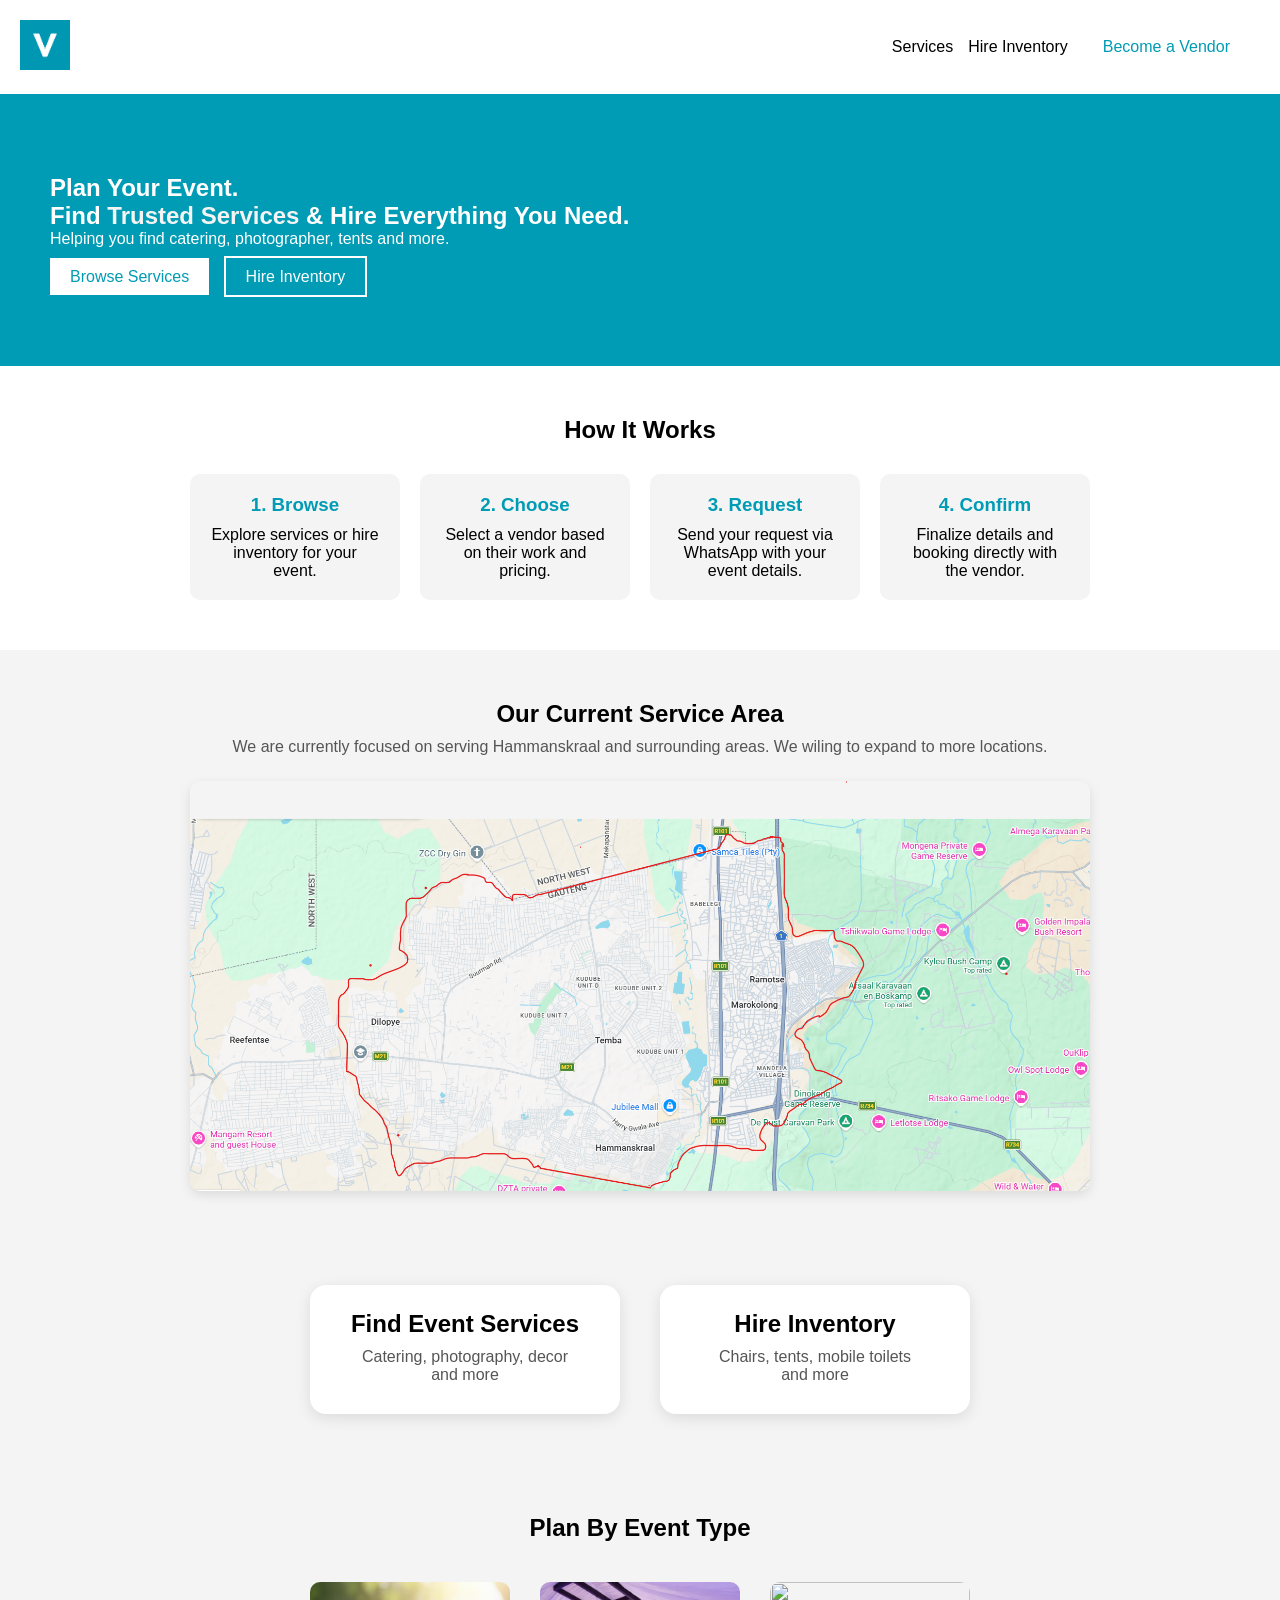
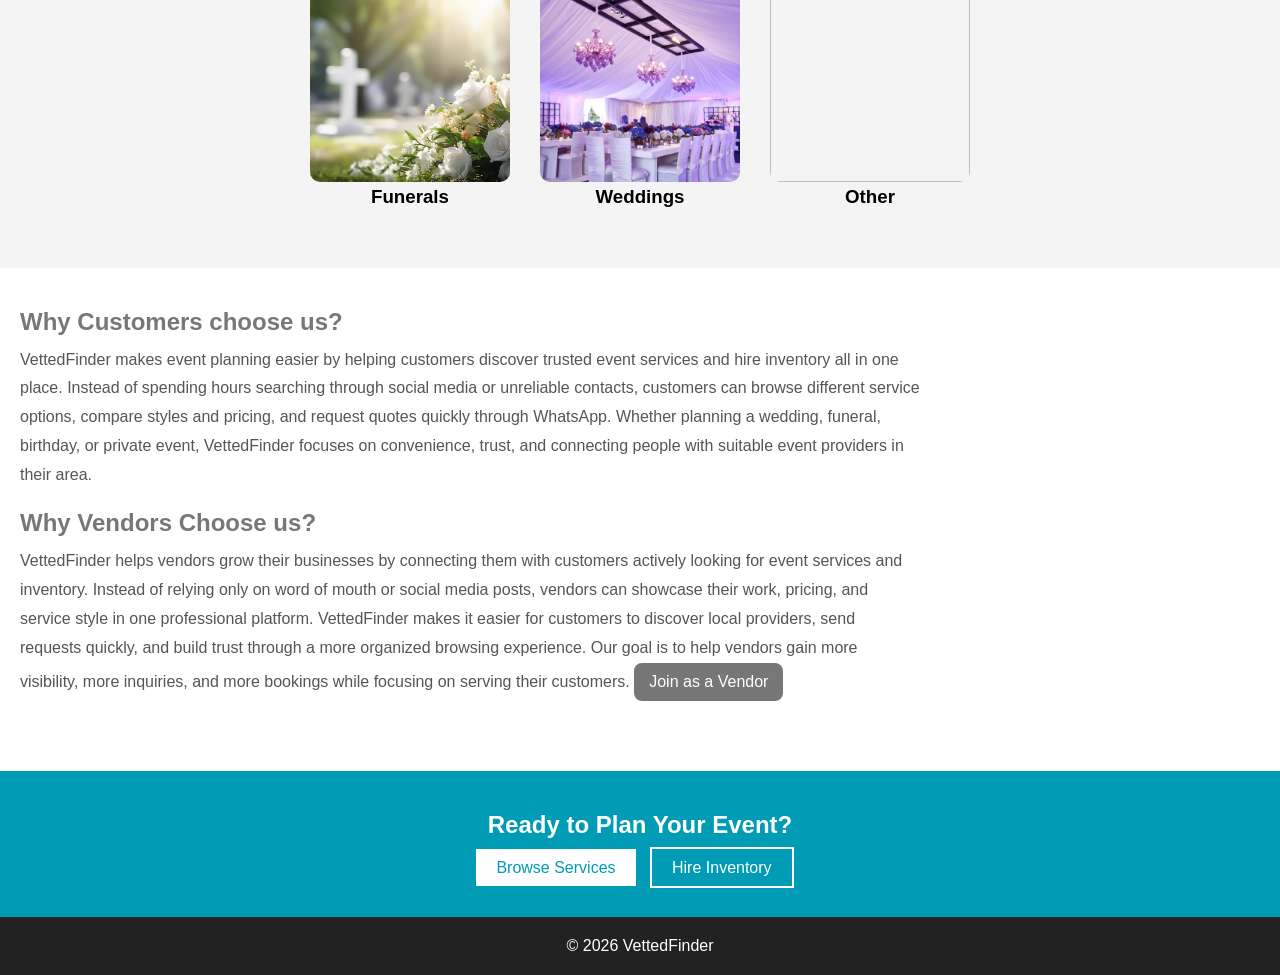
==== index.html @ cc89cd2c "Improved mobile navbar and logo" ====
<!DOCTYPE html>
<html lang="en">
<head>
  <meta charset="UTF-8">

  <meta name="viewport" content="width=device-width, initial-scale=1.0">
  <meta name="description" content="VettedFinder helps you find trusted event vendors and hire inventory for weddings, funerals, parties and more in South Africa.">
  <title>VettedFinder</title>
  <meta name="google-site-verification" content="1peoQEqhbcGhERuUjYC9sLzSZOhlC1LPbMA-dRNfGwM" />

  <link rel="icon" type="image/png" href="images/favicon.png">

  <link rel="stylesheet" href="styles.css">
  <link rel="stylesheet" href="queries.css">

  <!-- Google tag (gtag.js) -->
<script async src="https://www.googletagmanager.com/gtag/js?id=G-PCH6VZW5XM"></script>
<script>
  window.dataLayer = window.dataLayer || [];
  function gtag(){dataLayer.push(arguments);}
  gtag('js', new Date());

  gtag('config', 'G-PCH6VZW5XM');
</script>
</head>
<body>

<!-- HEADER -->
<header class="navbar">

  <!-- LOGO -->
  <a href="index.html" class="logo">
    <img src="images/logo.png" alt="VettedFinder Logo">
  </a>

  <!-- HAMBURGER -->
  <div class="hamburger" onclick="toggleMenu()">
    ☰
  </div>

  <!-- NAVIGATION -->
  <nav id="mobileMenu">
    <a href="services.html">Services</a>
    <a href="inventory.html">Hire Inventory</a>

    <a href="https://wa.me/27695394846?text=Hi%20I%20want%20to%20join%20VettedFinder%20as%20a%20vendor.%20My%20service%20is:"
       class="btn primary"
       target="_blank">
       Become a Vendor
    </a>
  </nav>

</header>

<!-- HERO -->
<section class="hero">
  <div class="hero-text">
    <h1>Plan Your Event.<br>
      Find <span>Trusted Services</span> & Hire Everything You Need.</h1>

    <p>Helping you find catering, photographer, tents and more.</p>

    <div class="hero-buttons">
      <a href="services.html" class="btn primary">Browse Services</a>
      <a href="inventory.html" class="btn secondary">Hire Inventory</a>
    </div>
  </div>
</section>

<section class="how-it-works">
  <h2>How It Works</h2>

  <div class="steps">

    <div class="step">
      <h3>1. Browse</h3>
      <p>Explore services or hire inventory for your event.</p>
    </div>

    <div class="step">
      <h3>2. Choose</h3>
      <p>Select a vendor based on their work and pricing.</p>
    </div>

    <div class="step">
      <h3>3. Request</h3>
      <p>Send your request via WhatsApp with your event details.</p>
    </div>

    <div class="step">
      <h3>4. Confirm</h3>
      <p>Finalize details and booking directly with the vendor.</p>
    </div>

  </div>
</section>

<section class="focus-area">
  <h2>Our Current Service Area</h2>
  <p>We are currently focused on serving Hammanskraal and surrounding areas. We wiling to expand to more locations.</p>

  <img src="images/focus-area.png" alt="Service Area Map">
</section>

<!-- SERVICES VS INVENTORY -->
<section class="split">
  <div class="card">
    <h2>Find Event Services</h2>
    <p>Catering, photography, decor and more</p>
  </div>

  <div class="card">
    <h2>Hire Inventory</h2>
    <p>Chairs, tents, mobile toilets and more</p>
  </div>
</section>

<!-- EVENT TYPES -->
<section class="events">
  <h2>Plan By Event Type</h2>

  <div class="event-grid">
    <div class="event-card">
      <img src="images/funeral.jpg">
      <h3>Funerals</h3>
    </div>

    <div class="event-card">
      <img src="images/wedding.jpg">
      <h3>Weddings</h3>
    </div>

    <div class="event-card">
        <img src="images/Other.jpg">
        <h3>Other</h3>
    </div>
  </div>
</section>

<!-- WHY CHOOSE US -->
<section class="why-us">

  <h2>Why Customers choose us?</h2>

  <p>
    VettedFinder makes event planning easier by helping customers discover trusted event services and hire inventory all in one place. Instead of spending hours searching through social media or unreliable contacts, customers can browse different service options, compare styles and pricing, and request quotes quickly through WhatsApp. Whether planning a wedding, funeral, birthday, or private event, VettedFinder focuses on convenience, trust, and connecting people with suitable event providers in their area.
  </p>

</section>

<!-- WHY VENDORS CHOOSE US -->
<section class="why-vendors">

  <h2>Why Vendors Choose us?</h2>

  <p>
    VettedFinder helps vendors grow their businesses by connecting them with customers actively looking for event services and inventory. Instead of relying only on word of mouth or social media posts, vendors can showcase their work, pricing, and service style in one professional platform. VettedFinder makes it easier for customers to discover local providers, send requests quickly, and build trust through a more organized browsing experience. Our goal is to help vendors gain more visibility, more inquiries, and more bookings while focusing on serving their customers.
  
  <a href="https://wa.me/27695394846?text=Hi%20I%20want%20to%20join%20VettedFinder%20as%20a%20vendor" 
     class="btn primary" 
     target="_blank">
     Join as a Vendor
  </a>
  </p>

</section>

<!-- CTA -->
<section class="cta-section">
  <h2>Ready to Plan Your Event?</h2>
  <div class="hero-buttons">
    <a href="services.html" class="btn primary">Browse Services</a>
    <a href="#" class="btn secondary">Hire Inventory</a>
  </div>
</section>

<!-- FOOTER -->
<footer>
  <p>© 2026 VettedFinder</p>
</footer>

<script>
function toggleMenu() {
  document.getElementById("mobileMenu").classList.toggle("active");
}
</script>

</body>
</html>
---- styles.css ----
* {
  margin: 0;
  padding: 0;
  font-family: Arial, sans-serif;
}

html{
  font-size: 100%;
  /* 10px / 16px x 100 = 62.5% */
}
body {
  background: #f4f4f4;
}

/* NAVBAR */
.navbar {
  display: flex;
  justify-content: space-between;
  align-items: center;

  padding: 20px;
  background: white;

  position: relative;
}

/* LOGO IMAGE */
.logo img {
  height: 50px;
}

/* NAVIGATION */
nav {
  display: flex;
  align-items: center;
  gap: 15px;
}

nav a {
  text-decoration: none;
  color: black;
}

/* HAMBURGER */
.hamburger {
  display: none;
  font-size: 32px;
  cursor: pointer;
  color: #009BB4;
}

/* HERO */
.hero {
  background: #009BB4;
  color: white;
  padding: 80px 50px;
}

.hero span {
  color: #f4f4f4;
}

.hero-buttons {
  margin-top: 20px;
}

.btn {
  padding: 10px 20px;
  text-decoration: none;
  margin-right: 10px;
}

.primary {
  background: white;
  color: #009BB4;
}

.secondary {
  border: 2px solid white;
  color: white;
}

/* SPLIT */
.split {
  display: flex;
  justify-content: center;
  gap: 40px;
  padding: 40px;
}

.card {
  background: white;
  padding: 30px;
  width: 40%;
  text-align: center;

  display: flex;
  flex-direction: column;
  justify-content: center;
  align-items: center;

  border-radius: 10px;
}

/* EVENTS */
.events {
  text-align: center;
  padding: 40px;
}

.event-card {
  width: 200px;
}

.event-card img {
  width: 100%;
  border-radius: 10px;
}

/* CTA */
.cta-section {
  text-align: center;
  padding: 40px;
  background: #009BB4;
  color: white;
}

/* FOOTER */
footer {
  text-align: center;
  padding: 20px;
  background: #222;
  color: white;
}

.card .btn {
  margin-top: 15px;
  display: inline-block;
}

.card {
  background: white;
  padding: 25px;
  border-radius: 12px;
  text-align: center;
  width: 100%;

  box-shadow: 0 6px 15px rgba(0,0,0,0.1);
}

/* VENDOR PAGE FORM STYLING */

.request-form {
  display: flex;
  flex-direction: column;
  gap: 15px;

  max-width: 400px;
  margin: 40px auto;
  padding: 25px;

  background: white;
  border-radius: 10px;

  box-shadow: 0 4px 10px rgba(0,0,0,0.1);
}

.request-form h3 {
  text-align: center;
  color: #009BB4;
}

.request-form input,
.request-form textarea {
  padding: 10px;
  border: 1px solid #ccc;
  border-radius: 5px;
  font-size: 14px;
}

.request-form textarea {
  min-height: 80px;
  resize: none;
}

/* Button improvement */
.request-form .btn {
  background: #009BB4;
  color: white;
  border: none;
  cursor: pointer;
  text-align: center;
}

.request-form .btn:hover {
  opacity: 0.9;
}
/* VENDOR PAGE */

.vendors {
  padding: 40px;
  text-align: center;
}

.vendors h2 {
  margin-bottom: 30px;
}

/* CARD */
.vendor-card {
  background: white;
  width: 250px;
  padding: 20px;
  border-radius: 10px;

  box-shadow: 0 4px 10px rgba(0,0,0,0.1);

  display: flex;
  flex-direction: column;
  align-items: center;
  gap: 10px;
}

/* IMAGE */
.vendor-card img {
  width: 100%;
  border-radius: 8px;
}

/* TEXT */
.vendor-card h3 {
  margin-top: 10px;
}

.vendor-id {
  color: gray;
  font-size: 13px;
}

/* BUTTON */
.vendor-card .btn {
  margin-top: 10px;
  width: 100%;
  text-align: center;
}
.event-card img {
  width: 100%;
  height: 200px;       /* 👈 controls height */
  object-fit: cover;   /* 👈 crops image nicely */
  border-radius: 10px;
}

.card img {
  width: 100%;
  height: 200px;
  object-fit: cover;
  border-radius: 8px;
}

.focus-area {
  text-align: center;
  padding: 50px 20px;
  background: #f4f4f4;
}

.focus-area h2 {
  margin-bottom: 10px;
}

.focus-area p {
  margin-bottom: 25px;
  color: #555;
}

.focus-area img {
  width: 100%;
  max-width: 900px;
  border-radius: 10px;
  box-shadow: 0 4px 12px rgba(0,0,0,0.1);
}

/* HOW IT WORKS SECTION */

.how-it-works {
  padding: 50px 20px;
  text-align: center;
  background: #ffffff;
}

.how-it-works h2 {
  margin-bottom: 30px;
}

/* STEPS GRID */
.steps {
  display: grid;
  grid-template-columns: repeat(4, 1fr);
  gap: 20px;

  max-width: 900px;
  margin: 0 auto;
}

/* EACH STEP */
.step {
  background: #f4f4f4;
  padding: 20px;
  border-radius: 10px;
}

.step h3 {
  color: #009BB4;
  margin-bottom: 10px;
}

/* IMAGE GALLERY */
.vendor-images {
  display: flex;
  gap: 5px;
}

.vendor-images img {
  width: 50%;
  height: 120px;
  object-fit: cover;
  border-radius: 8px;
}

/* RATING */
.rating {
  color: #f4b400; /* gold stars */
  font-size: 14px;
}

/* PRICE */
.price {
  color: #009BB4;
  font-weight: bold;
}

/* INVENTORY PAGE */

.events{
    padding: 60px 20px;
    text-align: center;
}

.events h1{
    margin-bottom: 10px;
    color: #009BB4;
}

.events p{
    color: #666;
}

/* GRID */

.event-grid{
    display: flex;
    justify-content: center;
    gap: 30px;
    flex-wrap: wrap;
    margin-top: 40px;
}

/* CARD */

.card{
    background: white;
    width: 260px;
    border-radius: 16px;
    overflow: hidden;
    text-align: center;
    box-shadow: 0 4px 15px rgba(0,0,0,0.1);
    padding-bottom: 20px;
    transition: 0.3s;
}

.card:hover{
    transform: translateY(-5px);
}

/* CARD IMAGES */

.card img{
    width: 100%;
    height: 220px;
    object-fit: cover;
}

/* CARD TEXT */

.card h3{
    margin-top: 15px;
}

.card p{
    padding: 10px 20px;
    color: #555;
}

/* BUTTON */

.card a{
    display: inline-block;
    margin-top: 10px;
    text-decoration: none;
    background: #009BB4;
    color: white;
    padding: 10px 18px;
    border-radius: 8px;
}

/* POPUP */

.popup{
    position: fixed;
    top: 0;
    left: 0;

    width: 100%;
    height: 100%;

    background: rgba(0,0,0,0.5);

    display: none;
    justify-content: center;
    align-items: center;

    z-index: 1000;
}

.popup-content{
    background: white;
    width: 90%;
    max-width: 400px;

    padding: 30px;
    border-radius: 16px;

    text-align: center;

    position: relative;
}

.popup-content h2{
    color: #009BB4;
    margin-bottom: 15px;
}

.popup-content p{
    color: #555;
    margin-bottom: 25px;
    line-height: 1.6;
}

/* CLOSE BUTTON */

.close-btn{
    position: absolute;
    top: 15px;
    right: 20px;

    font-size: 28px;
    cursor: pointer;
}

/* BUTTON */

.popup-btn{
    display: inline-block;

    background: #009BB4;
    color: white;

    padding: 12px 20px;

    border-radius: 8px;

    text-decoration: none;
}

.vendor-grid{
    display: flex;
    justify-content: center;
    gap: 30px;
    flex-wrap: wrap;

    margin-top: 40px;
}

.vendor-card{
    width: 280px;
    background: white;

    border-radius: 15px;
    padding: 20px;

    text-align: center;

    box-shadow: 0 2px 10px rgba(0,0,0,0.1);
}

.vendor-images{
    display: flex;
    gap: 10px;
}

.vendor-images img{
    width: 50%;
    height: 180px;

    object-fit: cover;
    border-radius: 10px;
}

.vendor-card .btn{
    display: inline-block;

    margin-top: 15px;
    padding: 12px 20px;

    background: #00a8c6;
    color: white;

    text-decoration: none;
    border-radius: 8px;

    width: 80%;

    box-sizing: border-box;
}

.vendor-card{
    overflow: hidden;
}

/* WHY US SECTION */

.why-us{
    background: white;

    padding: 40px 20px;
    padding-bottom: 20px;

    text-align: auto;
}

.why-us h2{
    color: #777;

    margin-bottom: 10px;
}

.why-us p{
    max-width: 900px;

    margin: 0;

    line-height: 1.8;

    color: #555;
}

/* WHY VENDORS SECTION */

.why-vendors{
    background: white;

    padding: 0px 20px;

    text-align: auto;
    margin-bottom: 0;
    padding-bottom: 40px;
}

.why-vendors h2{
     margin-bottom: 10px;
    color: #777;
}

.why-vendors p{
    max-width: 900px;

    margin: 0;

    line-height: 1.8;

    margin-bottom: 30px;
    color: #555;
}

.why-vendors .btn{
    background: #777;
    color: white;

    padding: 5px 15px;

    border-radius: 8px;

    text-decoration: none;

    display: inline-block;
}

/* SERVICES GRID */

.service-grid{
    display: flex;
    flex-wrap: wrap;
    justify-content: center;
    align-items: center;
    gap: 10px;
}

/* SERVICE CARDS */

.service-card{
    width: 90%;
    max-width: 280px;

    margin: 0 auto;

    display: flex;
    flex-direction: column;
    align-items: center;

    text-align: center;
}

.service-grid{
    display: flex;
    flex-wrap: wrap;
    justify-content: center;
    gap: 30px;
    margin-top: 40px;
}

.service-card{
    background: white;
    width: 260px;
    border-radius: 16px;
    overflow: hidden;
    text-align: center;
    box-shadow: 0 4px 15px rgba(0,0,0,0.1);
    padding-bottom: 20px;
    transition: 0.3s;
}

.service-card:hover{
    transform: translateY(-5px);
}

/* CARD IMAGES */

.service-card img{
    width: calc(100% - 20px);
     margin: 12px 12px 0 12px;
     border-radius: 12px;
    display: block;
    height: 220px;
    object-fit: cover;
}

/* CARD TEXT */

.service-card h3{
    margin-top: 15px;
}

.service-card p{
    padding: 10px 20px;
    color: #555;
}

/* BUTTON */

.service-card a{
    display: inline-block;
    margin-top: 10px;
    text-decoration: none;
    background: #009BB4;
    color: white;
    padding: 10px 18px;
    border-radius: 8px;}

    .popup-overlay {
    position: fixed;
    top: 0;
    left: 0;
    width: 100%;
    height: 100%;
    background: rgba(0, 0, 0, 0.7);
    display: none;
    justify-content: center;
    align-items: center;
    z-index: 9999;
}

.popup-box {
    background: #111;
    padding: 30px;
    width: 90%;
    max-width: 400px;
    border-radius: 20px;
    text-align: center;
    color: white;
    border: 2px solid #009BB4;
    box-shadow: 0 0 25px rgba(0, 155, 180, 0.4);
}

.popup-box h3 {
    margin-bottom: 15px;
    color: #009BB4;
}

.popup-box p {
    margin-bottom: 20px;
    line-height: 1.6;
}
---- queries.css ----
/* =========================
   MOBILE RESPONSIVE
========================= */
/*<1095px*/ /*1095px/16=68.4rem*/
@media (max-width:68.4rem){
    
html {font-size:93.75%;}

   /* FOCUS AREA IMAGE */
  .focus-area img{
    width: 90%;
  }
}

/*<973px*/ /*973px/16=60,8rem*/
@media (max-width:60.8rem){

    /* HOW IT WORKS */
  .steps{
    grid-template-columns: 2fr 2fr;
  }

   /* FOCUS AREA IMAGE */
  .focus-area img{
    width: 90%;
  }

  .why-vendors{
    padding-bottom: 30px;
  }

   .card{grid-template-columns: 2fr 2fr;
  }
}

/*768px*/
@media (max-width: 48rem){

  html {font-size:87.5%;}

  /* MOBILE NAVBAR */
@media (max-width: 768px) {

  .navbar {
    flex-direction: row;
    align-items: center;
  }

  /* HAMBURGER SHOWS */
  .hamburger {
    display: block;
  }

  /* MOBILE MENU */
   nav {
    display: none;

    flex-direction: column;
    align-items: center;

    position: absolute;
    top: 90px;
    left: 0;

    width: 100%;
    background: white;

    padding: 20px;
    gap: 20px;

    box-shadow: 0 5px 20px rgba(0,0,0,0.1);
  }

  /* SHOW MENU WHEN ACTIVE */
  nav.active {
    display: flex;
  }

  nav a {
    margin: 0;
  }

}
  /* HERO */
  .hero{
    padding: 60px 20px;
    text-align: center;
  }

  .hero p{
  /*16px/16=1rem*/
    margin-top: 15px;
  }

  .hero-buttons{
    display: flex;
    flex-direction: column;
    gap: 15px;

    margin-top: 25px;
  }

  .hero-buttons .btn{
    width: 70%;
    text-align: center;
    align-self: center;
    border-radius: 7px;
  }

  /* SPLIT SECTION */
  .split{
    flex-direction: column;
    align-items: center;
    margin: 0;
  }

  .split .card{
    width: 80%;
  }

  /* EVENT TYPES */
  .event-grid{
    flex-direction: column;
    align-items: center;
  }

  .event-card{
    width: 280px;
  }

  .event-card img{
    height: 220px;
    object-fit: cover;
  }

  /* HOW IT WORKS */
  .steps{
    grid-template-columns: 1fr;
    width: 80%;
  }

  /* FOCUS AREA IMAGE */
  .focus-area img{
    width: 85%;
    margin: 0;
  }

  /* CTA BUTTONS */
  .cta-section .hero-buttons{
    flex-direction: column;
    align-items: center;
  }

  .cta-section .btn{
    width: 70%;
    text-align: center;
  }

  .why-vendors{
    padding-bottom: 20px;
  }

.steps {
    grid-template-columns: 1fr;
  }

   .service-grid{
        display: flex;
        flex-direction: column;
        align-items: center;
        flex-wrap: nowrap;
    }

    .service-card{
        width: 90% ;
        max-width: 280px
  }


    .service-card img{
    height: 220px;
    object-fit: cover;
  }

}
/*590px*/
@media (max-width:36.8rem){

  html {font-size: 81.25%;}
}
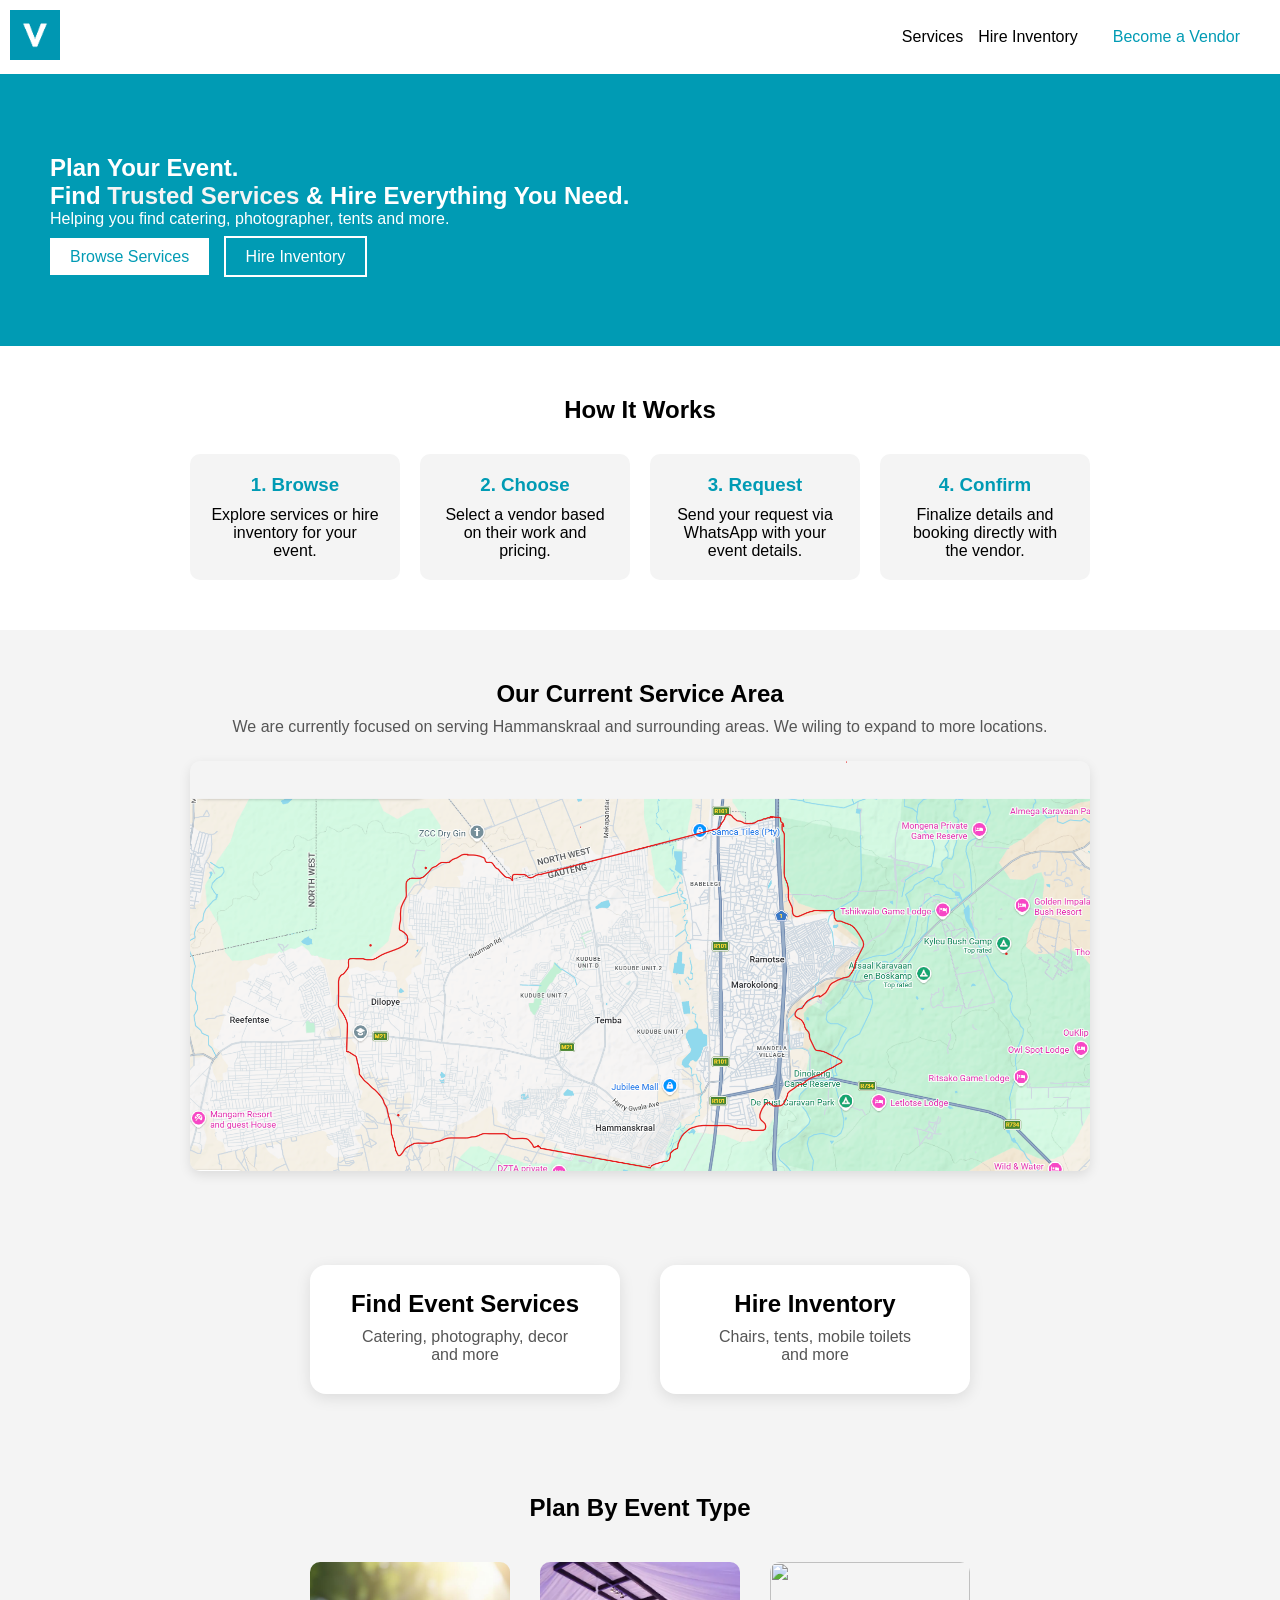
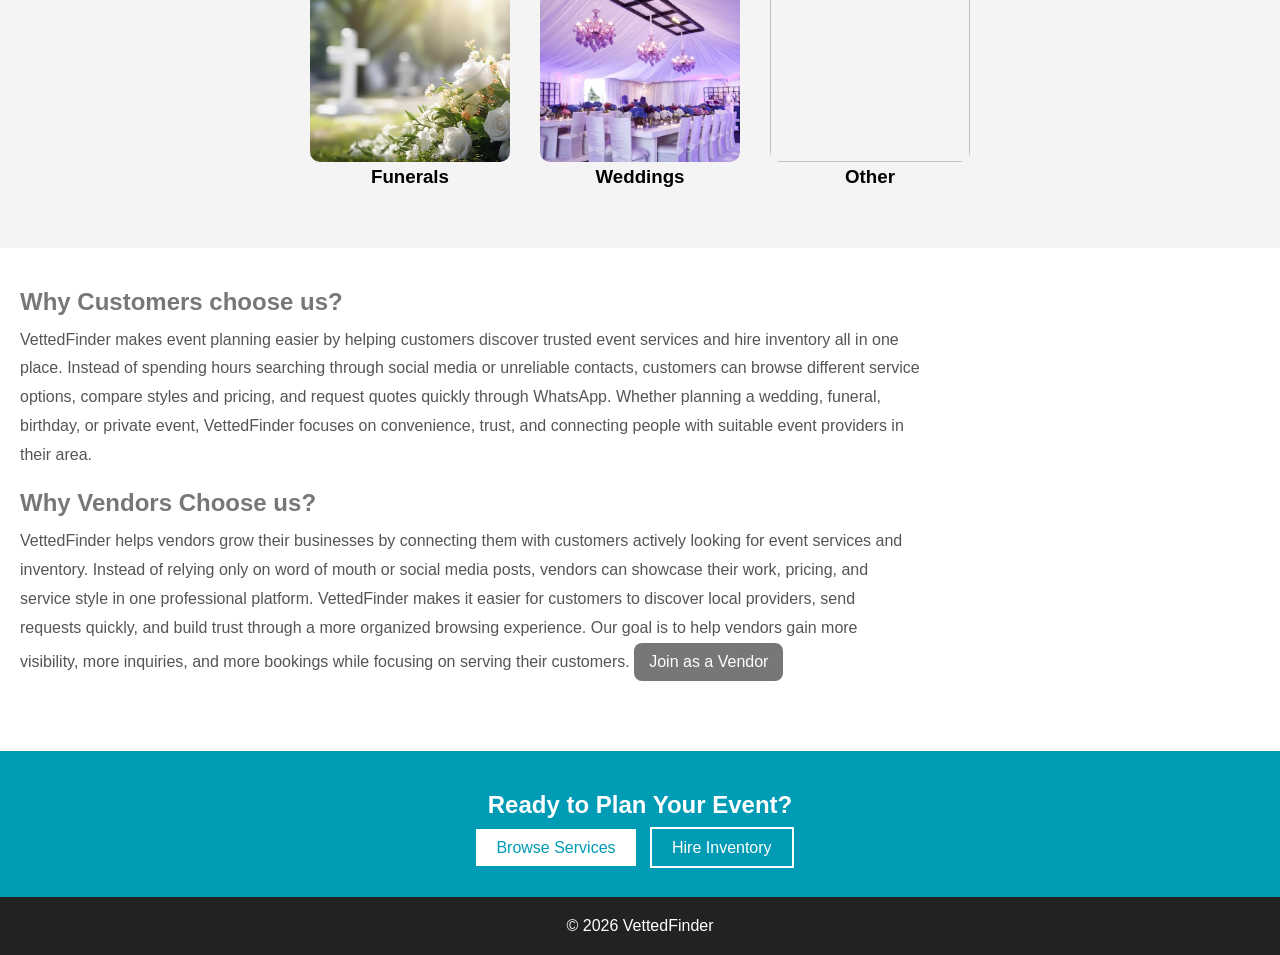
==== commit d859a52e: "Improved homepage SEO and branding" ====
--- a/index.html
+++ b/index.html
@@ -5,9 +5,10 @@
 
   <meta name="viewport" content="width=device-width, initial-scale=1.0">
   <meta name="description" content="VettedFinder helps you find trusted event vendors and hire inventory for weddings, funerals, parties and more in South Africa.">
-  <title>VettedFinder</title>
+  <title>VettedFinder|Trusted event vendors</title>
   <meta name="google-site-verification" content="1peoQEqhbcGhERuUjYC9sLzSZOhlC1LPbMA-dRNfGwM" />
-
+  <meta property="og:site_name" content="VettedFinder">
+  
   <link rel="icon" type="image/png" href="images/favicon.png">
 
   <link rel="stylesheet" href="styles.css">
--- a/styles.css
+++ b/styles.css
@@ -18,7 +18,7 @@
   justify-content: space-between;
   align-items: center;
 
-  padding: 20px;
+  padding: 10px;
   background: white;
 
   position: relative;
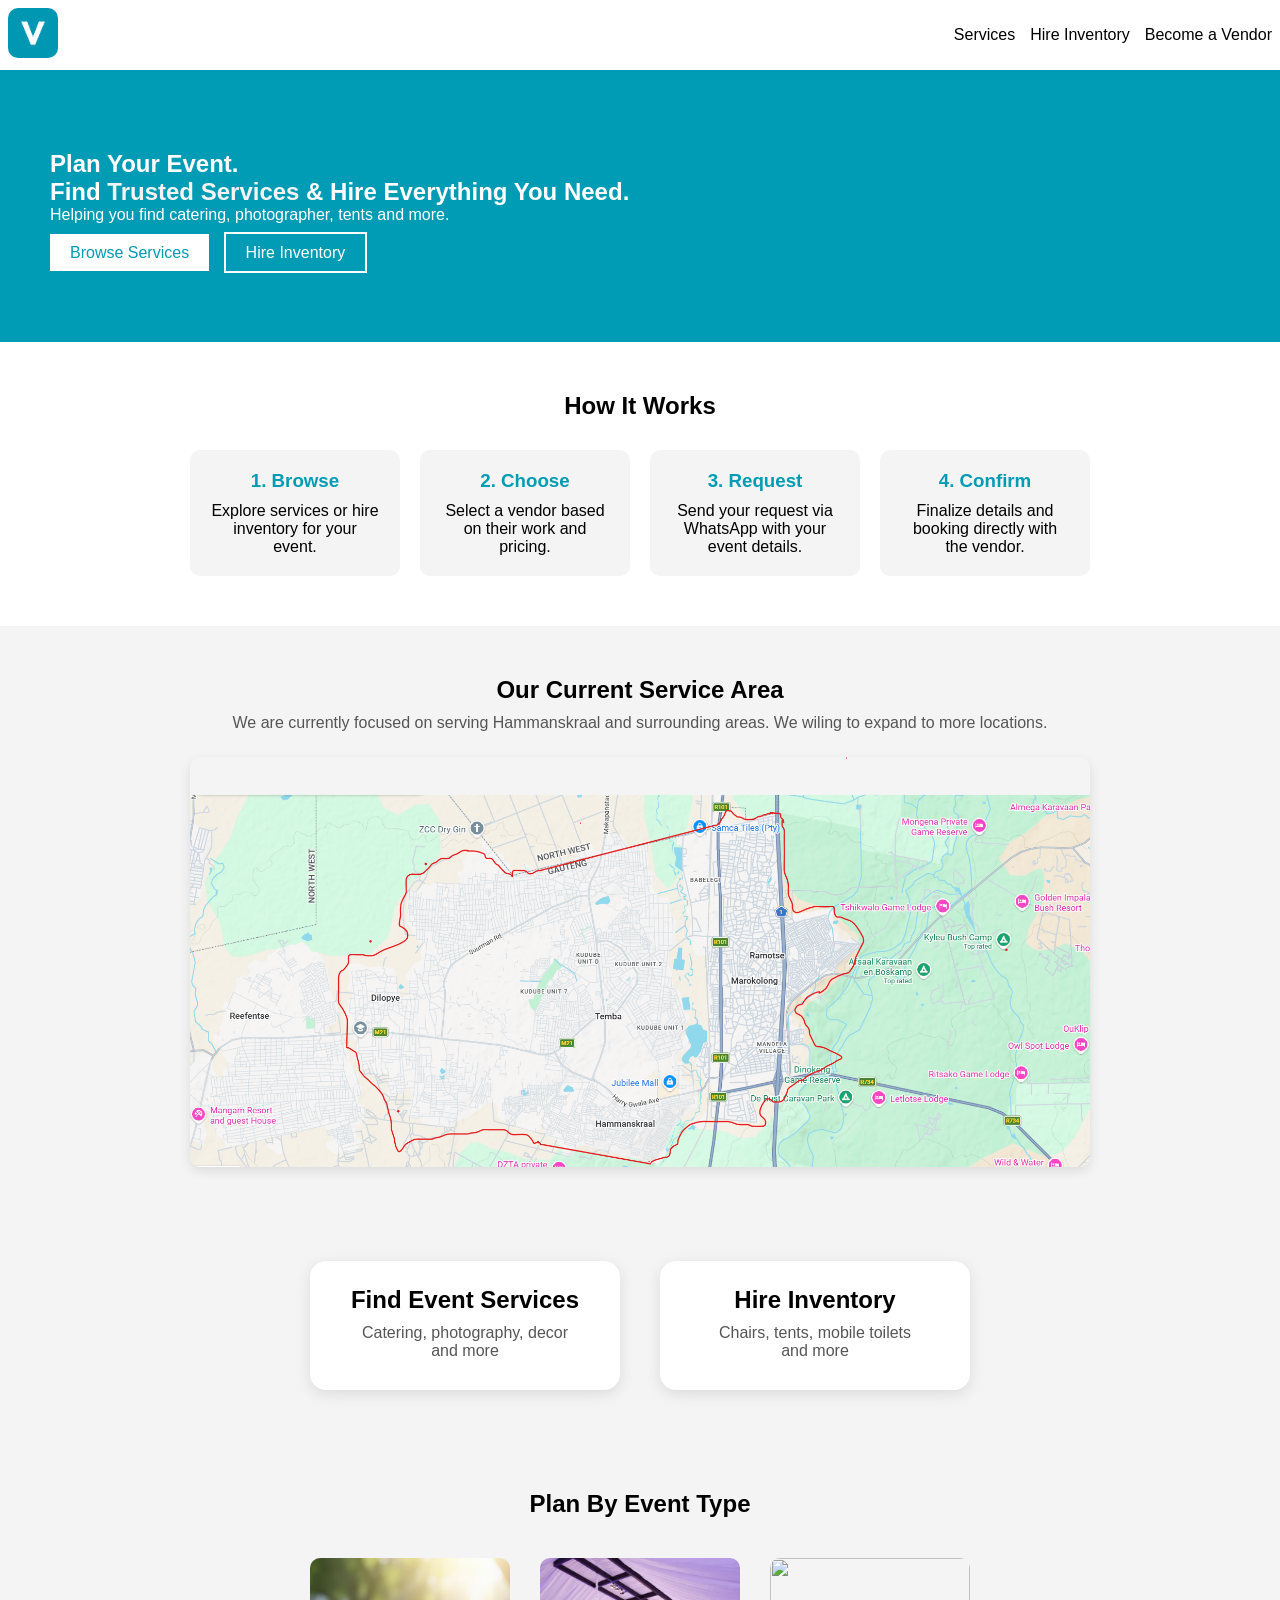
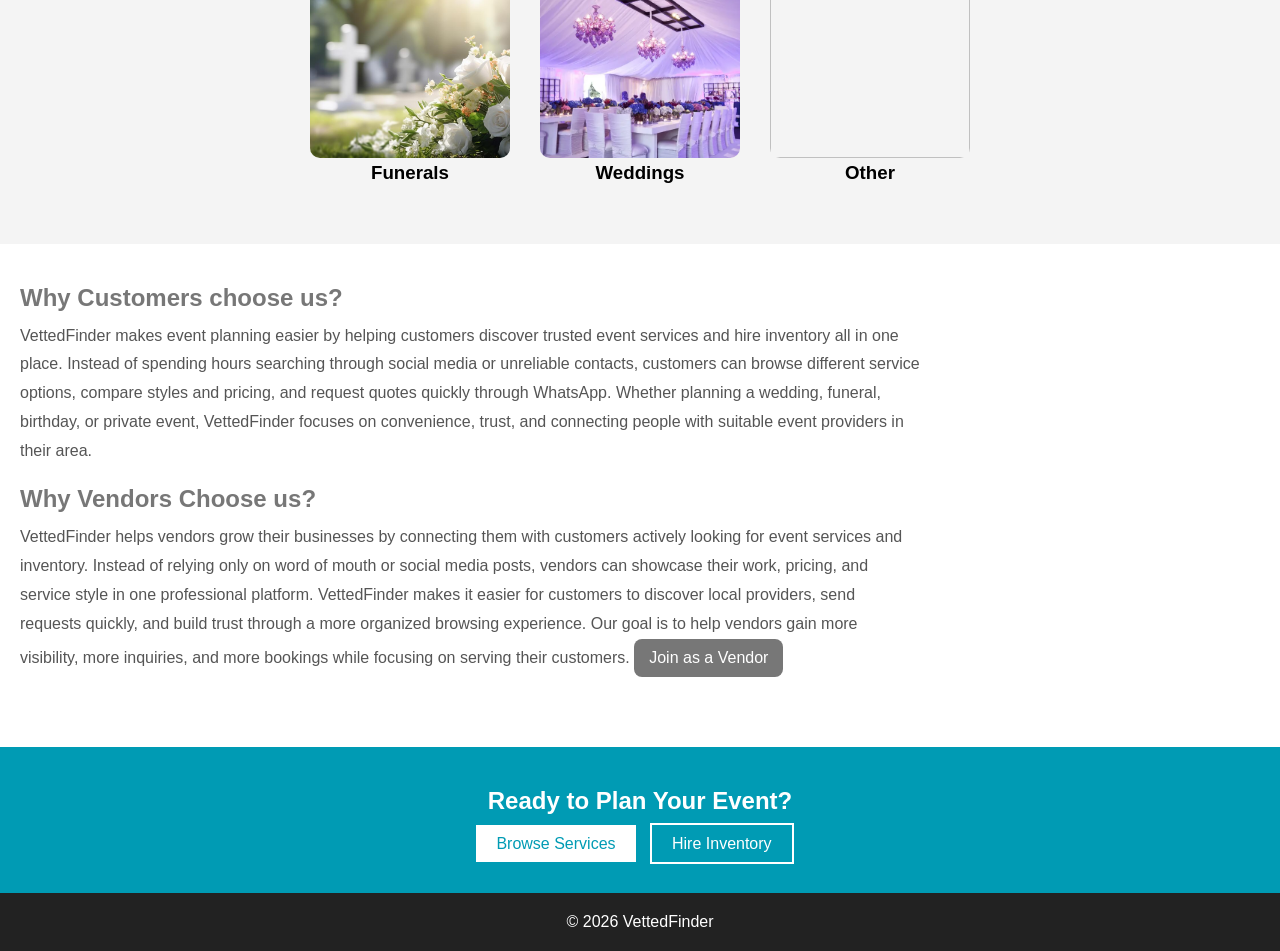
==== commit 3efce677: "Refined navbar and mobile menu" ====
--- a/index.html
+++ b/index.html
@@ -8,7 +8,7 @@
   <title>VettedFinder|Trusted event vendors</title>
   <meta name="google-site-verification" content="1peoQEqhbcGhERuUjYC9sLzSZOhlC1LPbMA-dRNfGwM" />
   <meta property="og:site_name" content="VettedFinder">
-  
+
   <link rel="icon" type="image/png" href="images/favicon.png">
 
   <link rel="stylesheet" href="styles.css">
@@ -45,8 +45,7 @@
     <a href="inventory.html">Hire Inventory</a>
 
     <a href="https://wa.me/27695394846?text=Hi%20I%20want%20to%20join%20VettedFinder%20as%20a%20vendor.%20My%20service%20is:"
-       class="btn primary"
-       target="_blank">
+       >
        Become a Vendor
     </a>
   </nav>
--- a/styles.css
+++ b/styles.css
@@ -18,7 +18,7 @@
   justify-content: space-between;
   align-items: center;
 
-  padding: 10px;
+  padding: 8px;
   background: white;
 
   position: relative;
@@ -27,6 +27,7 @@
 /* LOGO IMAGE */
 .logo img {
   height: 50px;
+  border-radius: 10px;
 }
 
 /* NAVIGATION */
--- a/queries.css
+++ b/queries.css
@@ -74,6 +74,18 @@
   /* SHOW MENU WHEN ACTIVE */
   nav.active {
     display: flex;
+    position: fixed;
+    top: 0;
+    right: 0;
+    height: 100vh;
+    width: 250px;
+    z-index: 999;
+    box-shadow: -10px 0 10px rgba(0,0,0,0.1);
+    flex-direction: column;
+    align-items: flex-start;
+    justify-content: flex-start;
+    backdrop-filter: blur(10px);
+
   }
 
   nav a {
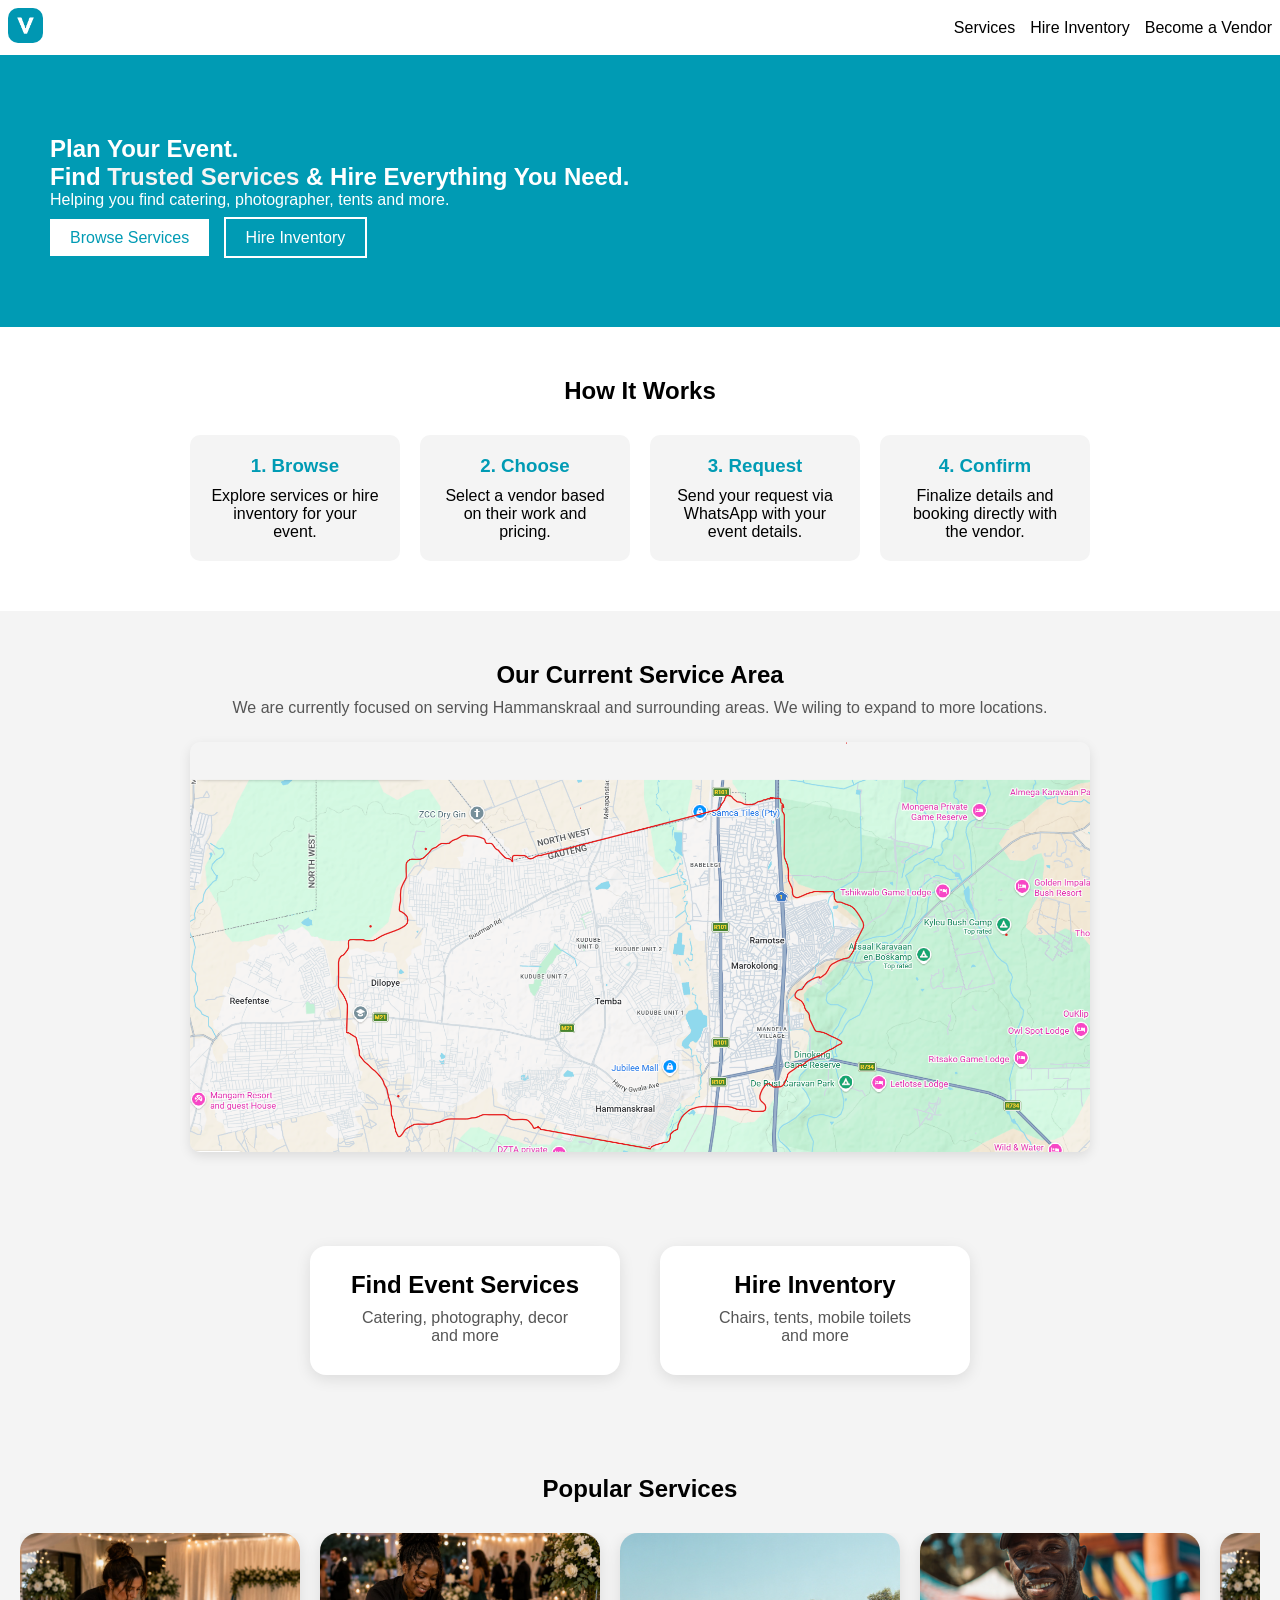
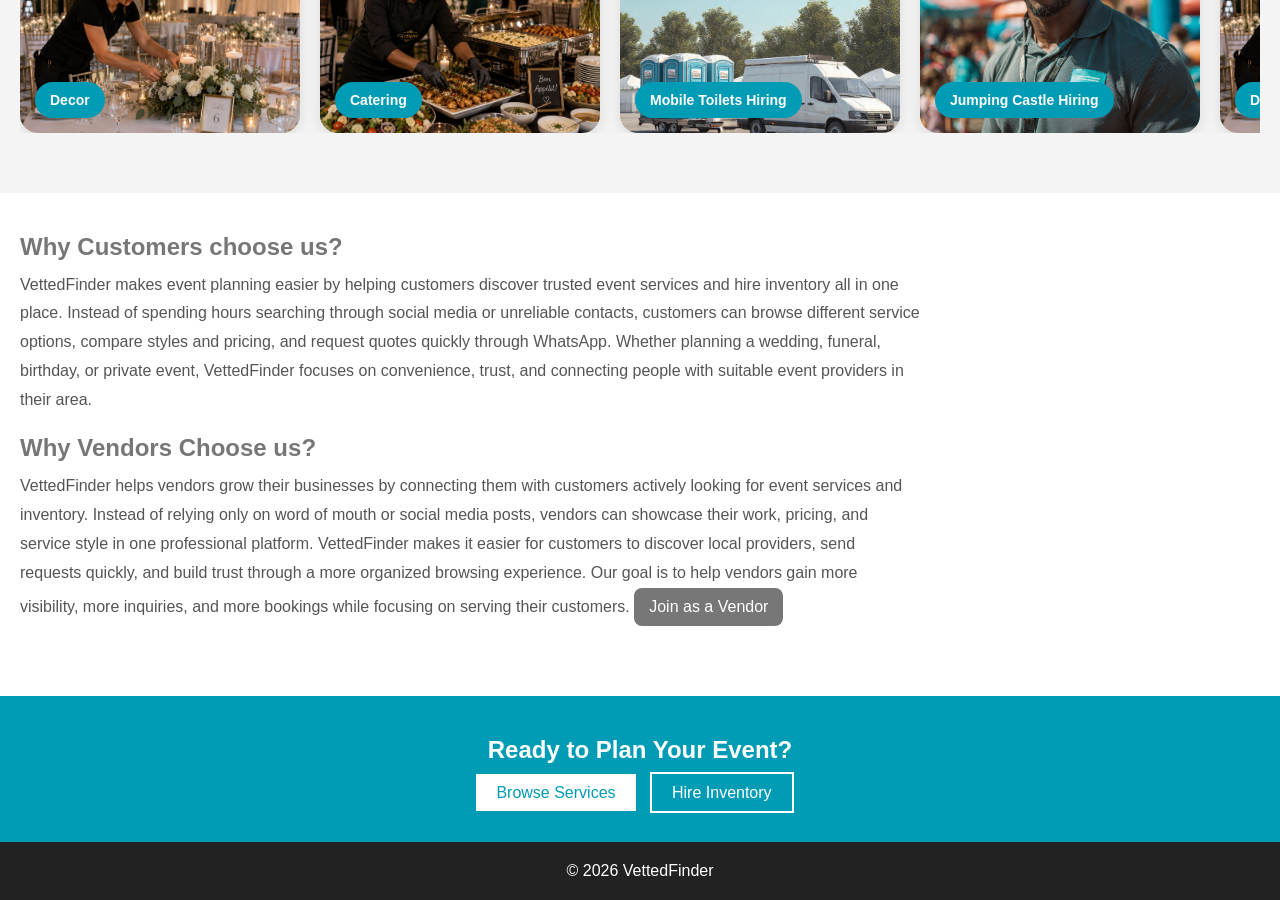
==== commit 496a10f6: "Added popular services slider section" ====
--- a/index.html
+++ b/index.html
@@ -115,26 +115,64 @@
   </div>
 </section>
 
-<!-- EVENT TYPES -->
-<section class="events">
-  <h2>Plan By Event Type</h2>
-
-  <div class="event-grid">
-    <div class="event-card">
-      <img src="images/funeral.jpg">
-      <h3>Funerals</h3>
-    </div>
-
-    <div class="event-card">
-      <img src="images/wedding.jpg">
-      <h3>Weddings</h3>
-    </div>
-
-    <div class="event-card">
-        <img src="images/Other.jpg">
-        <h3>Other</h3>
-    </div>
-  </div>
+<section class="popular-services">
+
+  <h2>Popular Services</h2>
+
+  <div class="slider">
+
+    <div class="slide-track">
+
+      <!-- DECOR -->
+      <div class="slide-card">
+        <img src="images/decor-slide.jpg" alt="Decor">
+        <div class="slide-tag">Decor</div>
+      </div>
+
+      <!-- CATERING -->
+      <div class="slide-card">
+        <img src="images/catering-slide.jpg" alt="Catering">
+        <div class="slide-tag">Catering</div>
+      </div>
+
+      <!-- MOBILE TOILETS -->
+      <div class="slide-card">
+        <img src="images/toilet-slide.jpg" alt="Mobile Toilets">
+        <div class="slide-tag">Mobile Toilets Hiring</div>
+      </div>
+
+      <!-- JUMPING CASTLES -->
+      <div class="slide-card">
+        <img src="images/castle-slide.jpg" alt="Jumping Castle">
+        <div class="slide-tag">Jumping Castle Hiring</div>
+      </div>
+
+      <!-- DUPLICATES FOR SMOOTH LOOP -->
+
+      <div class="slide-card">
+        <img src="images/decor-slide.jpg" alt="Decor">
+        <div class="slide-tag">Decor</div>
+      </div>
+
+      <div class="slide-card">
+        <img src="images/catering-slide.jpg" alt="Catering">
+        <div class="slide-tag">Catering</div>
+      </div>
+
+      <div class="slide-card">
+        <img src="images/toilet-slide.jpg" alt="Mobile Toilets">
+        <div class="slide-tag">Mobile Toilets Hiring</div>
+      </div>
+
+      <div class="slide-card">
+        <img src="images/castle-slide.jpg" alt="Jumping Castle">
+        <div class="slide-tag">Jumping Castle Hiring</div>
+      </div>
+
+    </div>
+
+  </div>
+
 </section>
 
 <!-- WHY CHOOSE US -->
--- a/styles.css
+++ b/styles.css
@@ -17,6 +17,7 @@
   display: flex;
   justify-content: space-between;
   align-items: center;
+  height: fit-content;
 
   padding: 8px;
   background: white;
@@ -26,7 +27,7 @@
 
 /* LOGO IMAGE */
 .logo img {
-  height: 50px;
+  height: 35px;
   border-radius: 10px;
 }
 
@@ -47,7 +48,7 @@
   display: none;
   font-size: 32px;
   cursor: pointer;
-  color: #009BB4;
+  color: black;
 }
 
 /* HERO */
@@ -719,4 +720,166 @@
 .popup-box p {
     margin-bottom: 20px;
     line-height: 1.6;
+}
+
+/* MORE IMAGES OVERLAY */
+
+.more-images{
+    position: relative;
+    width: 50%;
+    cursor: pointer;
+}
+
+.more-images img{
+    width: 100%;
+}
+
+.more-images span{
+    position: absolute;
+    inset: 0;
+
+    background: rgba(0,0,0,0.45);
+
+    display: flex;
+    justify-content: center;
+    align-items: center;
+
+    color: white;
+    font-size: 24px;
+    font-weight: bold;
+
+    border-radius: 10px;
+}
+
+/* GALLERY MODAL */
+
+.gallery-modal{
+    position: fixed;
+    inset: 0;
+
+    background: rgba(0,0,0,0.95);
+
+    display: none;
+    flex-direction: column;
+
+    overflow-y: auto;
+
+    padding: 20px;
+
+    z-index: 9999;
+}
+
+.gallery-modal img{
+    width: 100%;
+    max-width: 700px;
+
+    margin: 0 auto 20px auto;
+
+    border-radius: 12px;
+
+    display: block;
+}
+
+.close-gallery{
+    color: white;
+
+    font-size: 35px;
+
+    cursor: pointer;
+
+    margin-bottom: 20px;
+
+    align-self: flex-end;
+}
+
+/* POPULAR SERVICES SLIDER */
+
+.popular-services{
+    padding: 60px 20px;
+    background: #f4f4f4;
+    overflow: hidden;
+}
+
+.popular-services h2{
+    text-align: center;
+    margin-bottom: 30px;
+}
+
+/* SLIDER */
+
+.slider{
+    width: 100%;
+    overflow: hidden;
+    position: relative;
+}
+
+/* TRACK */
+
+.slide-track{
+    display: flex;
+    gap: 20px;
+
+    width: max-content;
+
+    animation: scrollSlider 25s linear infinite;
+}
+
+/* CARD */
+
+.slide-card{
+    position: relative;
+
+    min-width: 280px;
+    height: 200px;
+
+    border-radius: 18px;
+
+    overflow: hidden;
+
+    flex-shrink: 0;
+
+    box-shadow: 0 4px 15px rgba(0,0,0,0.1);
+}
+
+/* IMAGE */
+
+.slide-card img{
+    width: 100%;
+    height: 100%;
+    object-fit: cover;
+}
+
+/* TAG */
+
+.slide-tag{
+    position: absolute;
+    bottom: 15px;
+    left: 15px;
+
+    background: #009BB4;
+
+    color: white;
+
+    padding: 10px 15px;
+
+    border-radius: 30px;
+
+    font-size: 14px;
+    font-weight: bold;
+
+    backdrop-filter: blur(5px);
+}
+
+/* ANIMATION */
+
+@keyframes scrollSlider{
+
+    0%{
+        transform: translateX(0);
+    }
+
+    100%{
+        transform: translateX(-50%);
+    }
+
 }
--- a/queries.css
+++ b/queries.css
@@ -85,6 +85,9 @@
     align-items: flex-start;
     justify-content: flex-start;
     backdrop-filter: blur(10px);
+    font-size: 115%;
+    height: fit-content;
+    border-radius: 5px;
 
   }
 
@@ -194,9 +197,15 @@
     object-fit: cover;
   }
 
+  .slide-card{
+    min-width: 240px;
+    height: 180px;
+  }
+
 }
 /*590px*/
 @media (max-width:36.8rem){
 
   html {font-size: 81.25%;}
-}
+  nav.active {font-size: 120%;}
+}
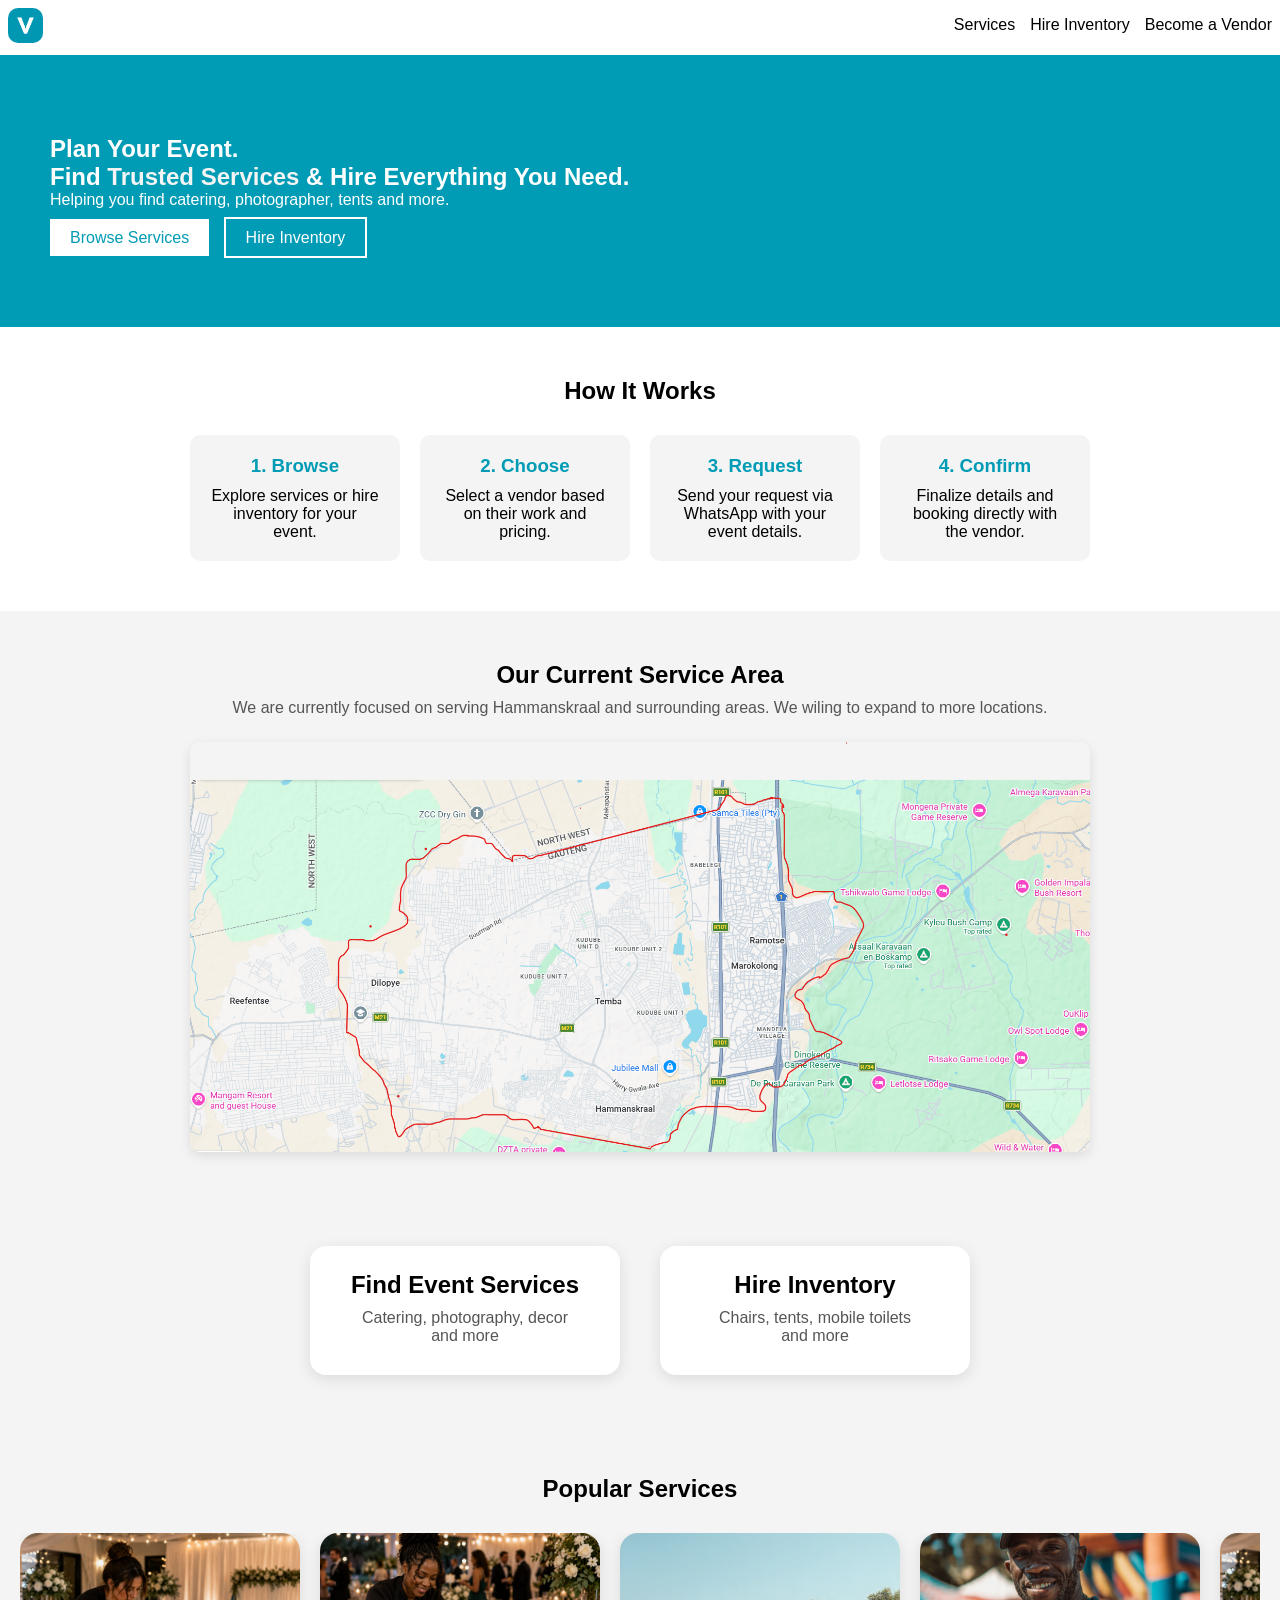
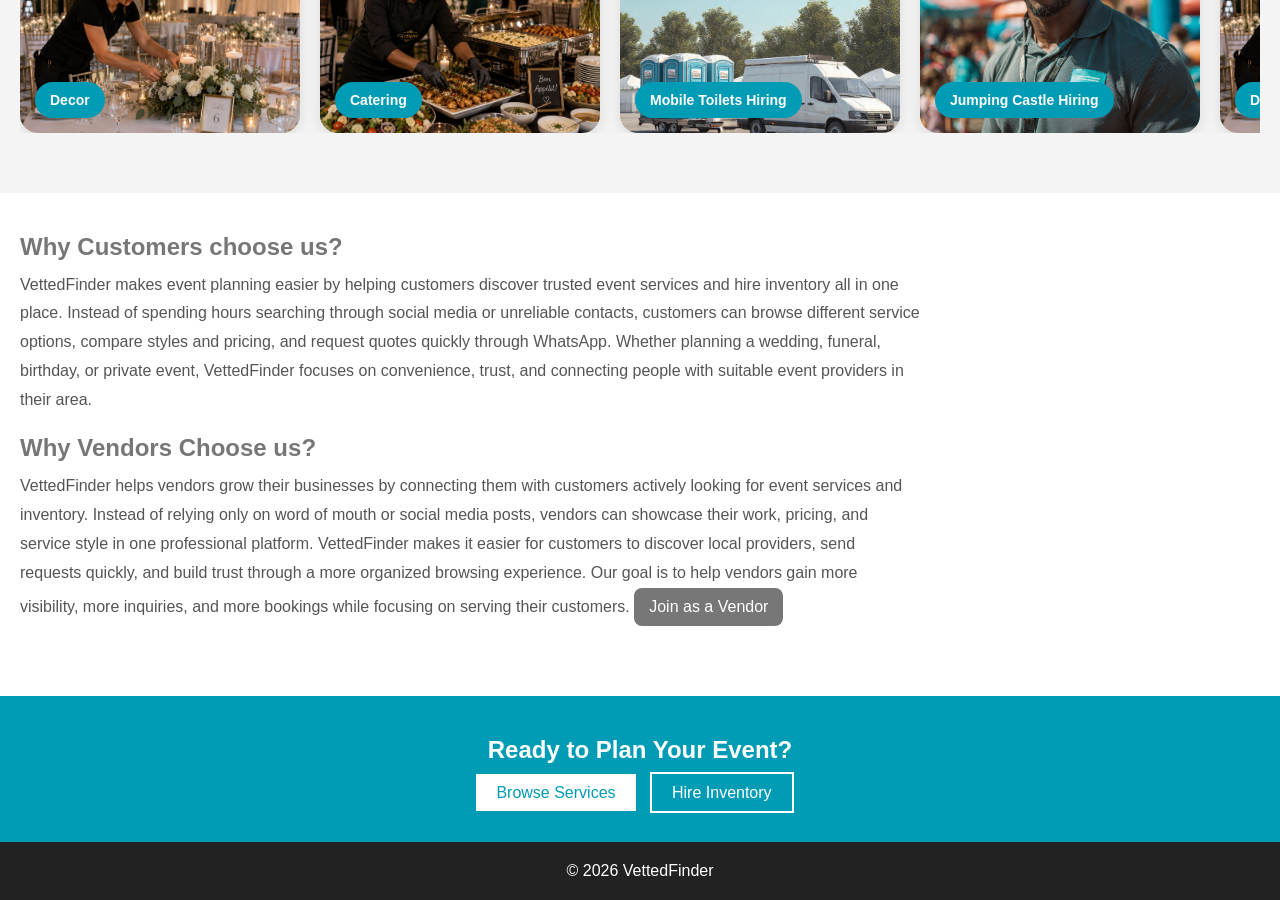
==== commit f4d49182: "Improved navbar hover" ====
--- a/index.html
+++ b/index.html
@@ -208,7 +208,7 @@
   <h2>Ready to Plan Your Event?</h2>
   <div class="hero-buttons">
     <a href="services.html" class="btn primary">Browse Services</a>
-    <a href="#" class="btn secondary">Hire Inventory</a>
+    <a href="https://wa.me/27695394846?text=Hi%20I%20want%20to%20join%20VettedFinder%20as%20a%20vendor" class="btn secondary">Hire Inventory</a>
   </div>
 </section>
 
--- a/styles.css
+++ b/styles.css
@@ -41,6 +41,44 @@
 nav a {
   text-decoration: none;
   color: black;
+  position: relative;
+  padding-bottom: 5px;
+  transition: 0.3s;
+}
+
+/* HOVER EFFECT */
+nav a:hover {
+  color: #009BB4;
+}
+
+/* UNDERLINE ANIMATION */
+nav a::after {
+  content: "";
+
+  position: absolute;
+  left: 0;
+  bottom: 0;
+
+  width: 0%;
+  height: 2px;
+
+  background: #009BB4;
+
+  transition: 0.3s;
+}
+
+nav a:hover::after {
+  width: 100%;
+}
+
+/* ACTIVE PAGE */
+nav a.active {
+  color: #009BB4;
+  font-weight: bold;
+}
+
+nav a.active::after {
+  width: 100%;
 }
 
 /* HAMBURGER */
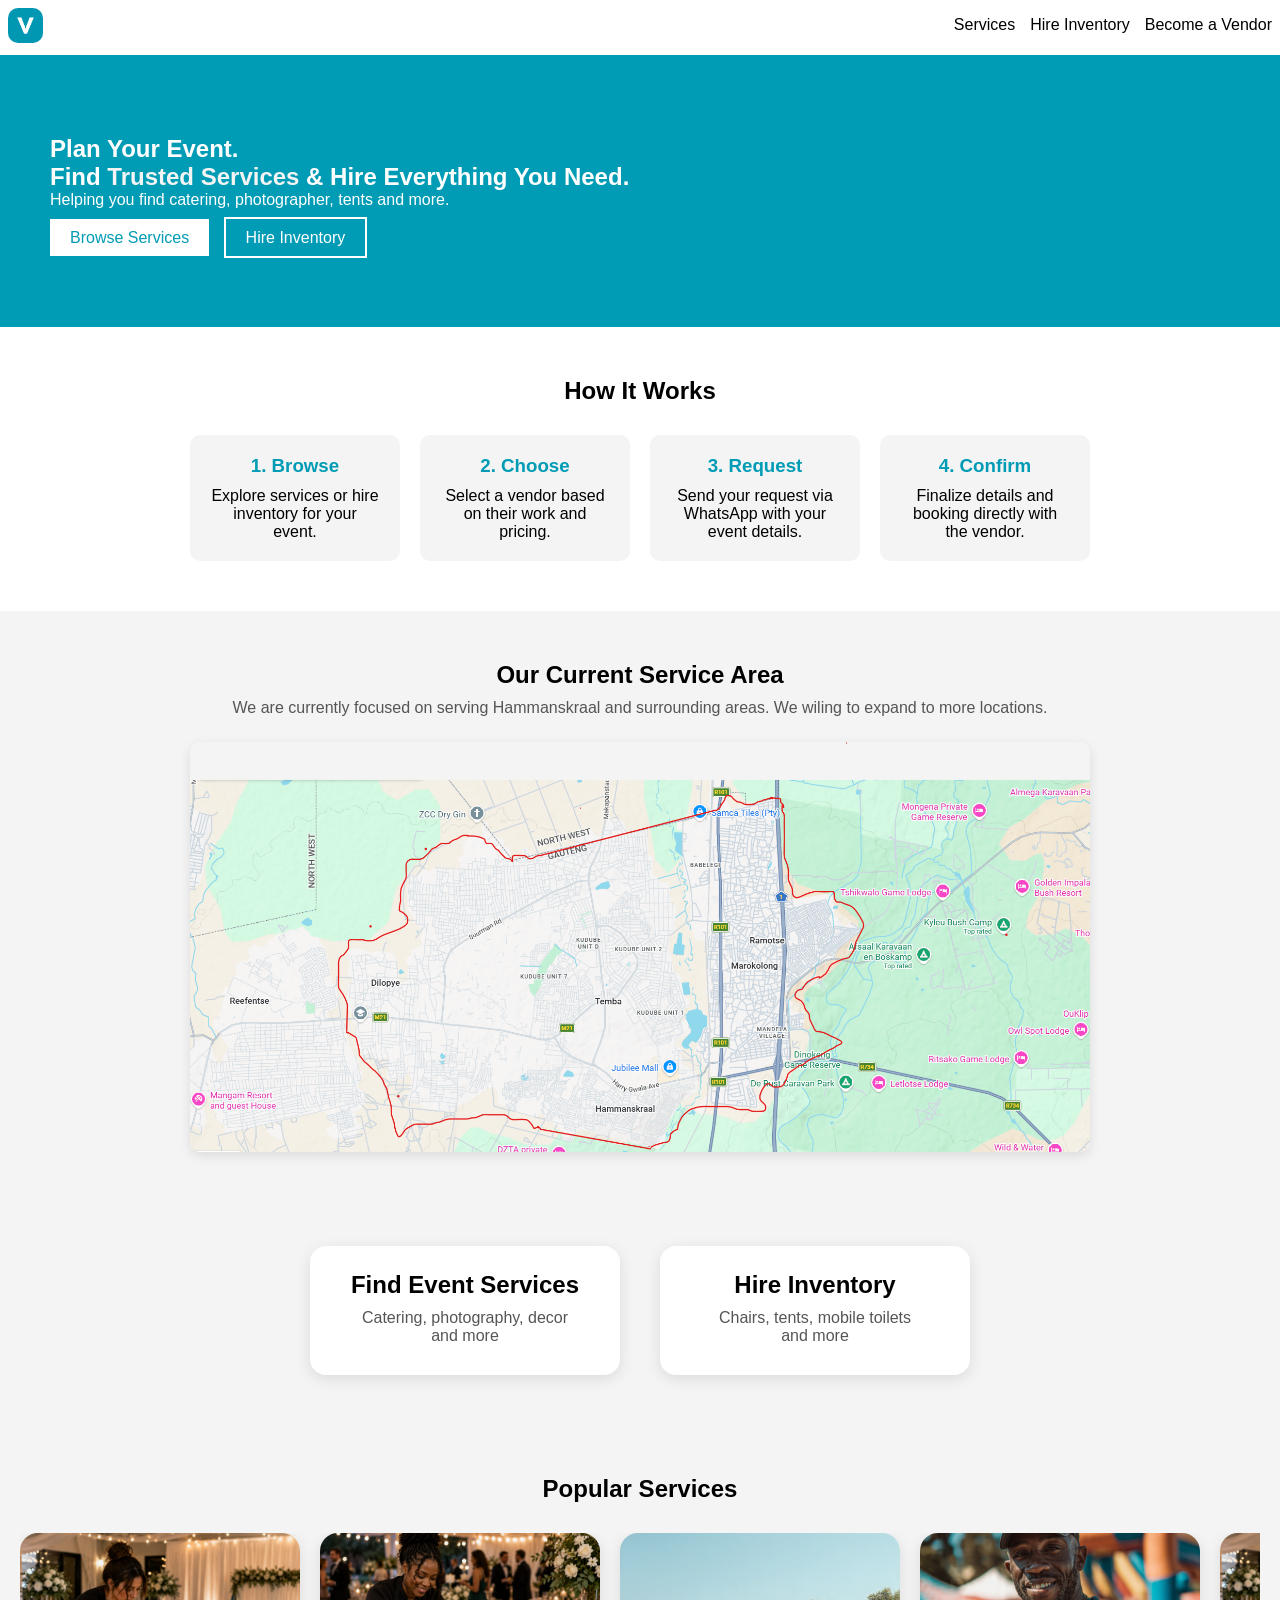
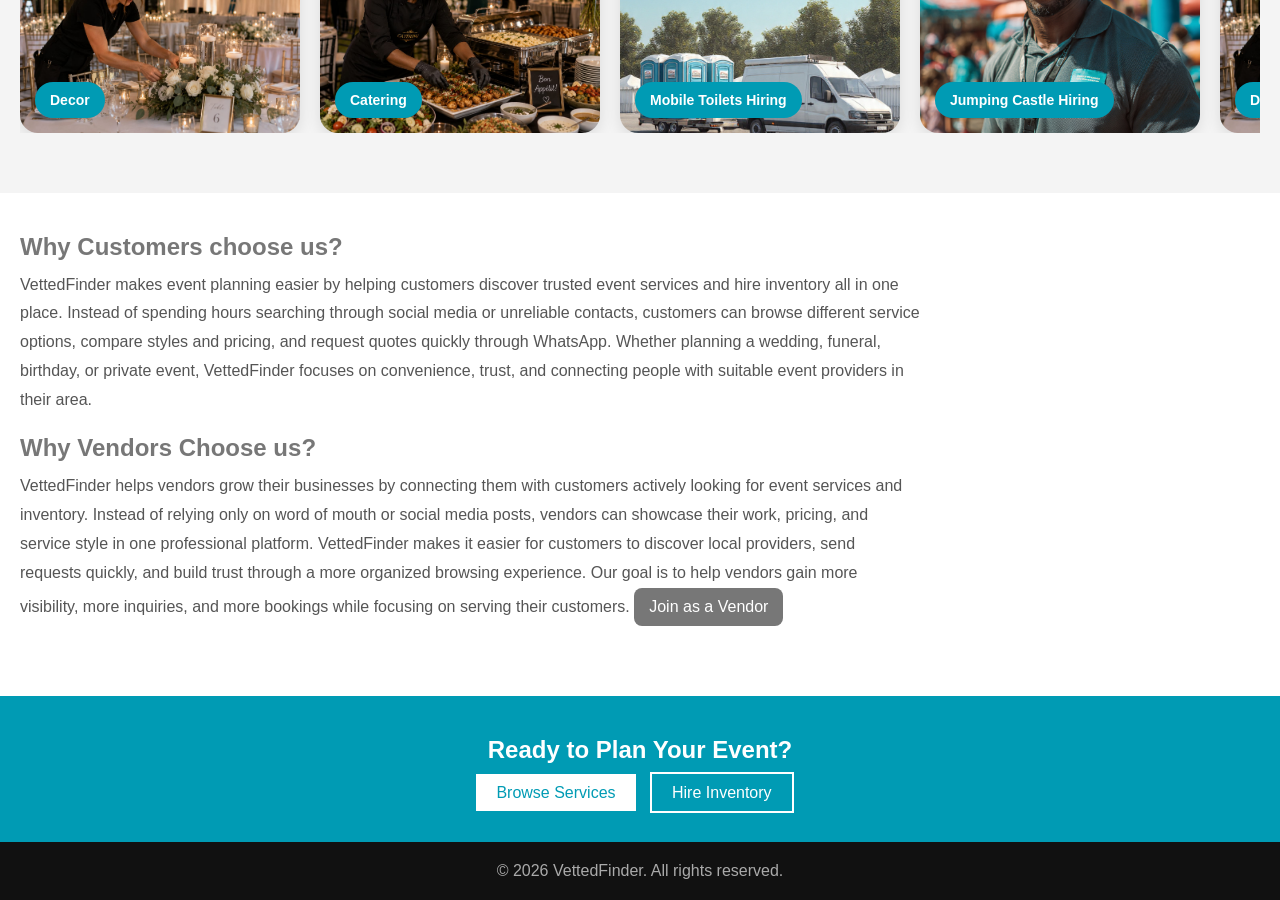
==== commit 73d18091: "Improved professional footer" ====
--- a/index.html
+++ b/index.html
@@ -212,9 +212,8 @@
   </div>
 </section>
 
-<!-- FOOTER -->
-<footer>
-  <p>© 2026 VettedFinder</p>
+<footer class="footer">
+  <p>© 2026 VettedFinder. All rights reserved.</p>
 </footer>
 
 <script>
--- a/styles.css
+++ b/styles.css
@@ -166,11 +166,14 @@
 }
 
 /* FOOTER */
-footer {
-  text-align: center;
-  padding: 20px;
-  background: #222;
-  color: white;
+
+.footer{
+    background: #111;
+    color: #aaa;
+
+    text-align: center;
+
+    padding: 20px;
 }
 
 .card .btn {
--- a/queries.css
+++ b/queries.css
@@ -202,6 +202,11 @@
     height: 180px;
   }
 
+  .footer-content{
+    flex-direction: column;
+    gap: 30px;
+}
+
 }
 /*590px*/
 @media (max-width:36.8rem){
